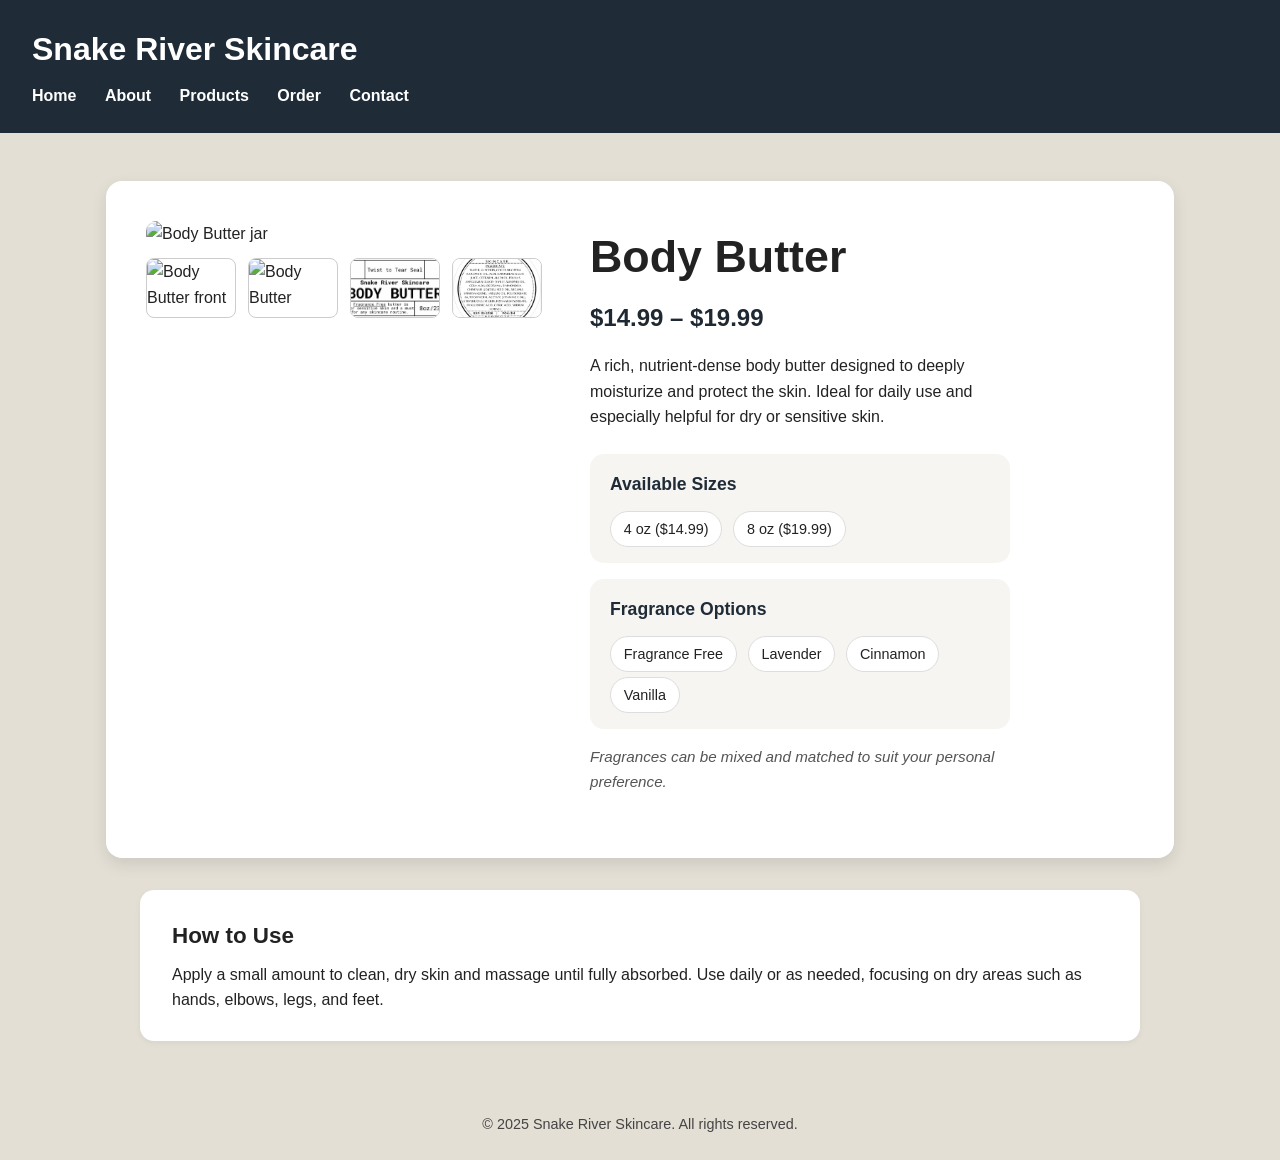
==== body-butter.html @ 14278e18 "Add files via upload" ====
<!DOCTYPE html>
<html lang="en">
<head>
    <meta charset="UTF-8">
    <title>Body Butter – Snake River Skincare</title>
    <link rel="stylesheet" href="stylesheet.css">
</head>

<body>
<header>
    <h1>Snake River Skincare</h1>
    <nav>
        <a href="index.html">Home</a>
        <a href="about.html">About</a>
        <a href="products.html">Products</a>
        <a href="order.html">Order</a>
        <a href="contact.html">Contact</a>
    </nav>
</header>

<main>

    <section class="hero-box">
        <div class="pro1hero">

            <div>
                <img src="1 Oz Lavender.png"
                     alt="Body Butter jar"
                     class="product-main-image"
                     id="mainProductImage">

                <div class="thumbnail-row">
                    <img src="1 Oz Lavender.png"
                         alt="Body Butter front"
                         onclick="changeImage(this.src)">

                    <img src="Fragrance Free.png"
                         alt="Body Butter fragrance free"
                         onclick="changeImage(this.src)">

                    <img src="Screen Shot 2025-07-30 at 8.13.31 AM.png"
                         alt="Body Butter texture"
                         onclick="changeImage(this.src)">

                    <img src="Screen Shot 2025-07-30 at 8.24.59 AM.png"
                         alt="Body Butter lifestyle"
                         onclick="changeImage(this.src)">
                </div>
            </div>

            <!-- RIGHT: PRODUCT INFO -->
            <div class="pro1title">
                <h2>Body Butter</h2>
                <p class="price">$14.99 – $19.99</p>

                <p class="pro1details">
                    A rich, nutrient-dense body butter designed to deeply
                    moisturize and protect the skin. Ideal for daily use
                    and especially helpful for dry or sensitive skin.
                </p>

                <div class="product-options">

                    <div class="option-box">
                        <h4>Available Sizes</h4>
                        <span>4 oz ($14.99)</span>
                        <span>8 oz ($19.99)</span>
                    </div>

                    <div class="option-box">
                        <h4>Fragrance Options</h4>
                        <span>Fragrance Free</span>
                        <span>Lavender</span>
                        <span>Cinnamon</span>
                        <span>Vanilla</span>
                    </div>

                    <p class="mix-note">
                        Fragrances can be mixed and matched to suit your personal preference.
                    </p>

                </div>
            </div>

        </div>
    </section>

    <section class="how-to-use">
        <h3>How to Use</h3>
        <p>
            Apply a small amount to clean, dry skin and massage until fully absorbed.
            Use daily or as needed, focusing on dry areas such as hands, elbows,
            legs, and feet.
        </p>
    </section>

</main>

<footer>
    <p>&copy; 2025 Snake River Skincare. All rights reserved.</p>
</footer>

<script>
function changeImage(src) {
    document.getElementById("mainProductImage").src = src;
}
</script>

</body>
</html>
---- stylesheet.css ----
* {
    margin: 0;
    padding: 0;
    box-sizing: border-box;
}

body {
    font-family: Arial, Helvetica, sans-serif;
    background-color: #e4dfd5;
    color: #222;
    line-height: 1.6;
}

main {
    max-width: 1100px;
    margin: 3rem auto;
    padding: 0 1rem;
}

header {
    background-color: #1f2c38;
    color: white;
    padding: 1.5rem 2rem;
}

header h1 {
    margin-bottom: 0.5rem;
}

nav a {
    color: white;
    text-decoration: none;
    margin-right: 1.5rem;
    font-weight: bold;
}

nav a:hover {
    text-decoration: underline;
}

.hero-wrapper {
    display: flex;
    align-items: center;
    justify-content: center;
    gap: 3rem;
    margin-bottom: 3rem;
}

.hero-logo-left-container {
    display: flex;
    align-items: center;
    justify-content: center;
}

.hero-logo-left {
    width: 220px;
    height: auto;
}

.hero-box {
    background-color: white;
    padding: 2.5rem;
    border-radius: 16px;
    box-shadow: 0 6px 16px rgba(0,0,0,0.1);
}

.hero {
    display: flex;
    align-items: center;
    gap: 2rem;
}

.bio {
    max-width: 420px;
}

.bio p {
    margin-bottom: 1rem;
}

.profile-pic-right {
    width: 180px;
    height: 230px;
    object-fit: cover;
    border-radius: 50% / 60%;
    border: 4px solid #adb9a1;
}


.products {
    background-color: white;
    padding: 2rem;
    border-radius: 12px;
    box-shadow: 0 4px 12px rgba(0,0,0,0.08);
}

.product {
    display: flex;
    gap: 1.5rem;
    margin-bottom: 2rem;
    align-items: center;
}

.product img {
    width: 120px;
    border-radius: 8px;
}

.product-link {
    text-decoration: none;
    color: inherit;
    display: block;
}

.product-link:hover .product {
    transform: scale(1.02);
    transition: transform 0.2s ease;
}


.pro1hero {
    display: flex;
    gap: 3rem;
    align-items: flex-start;
}


.product-main-image {
    width: 300px;
    border-radius: 10px;
    object-fit: cover;
}


.thumbnail-row {
    display: flex;
    gap: 0.75rem;
    margin-top: 0.75rem;
}

.thumbnail-row img {
    width: 90px;
    height: 60px;
    object-fit: cover;
    border-radius: 8px;
    border: 1px solid #ccc;
    cursor: pointer;
}


.pro1title {
    max-width: 420px;
}

.pro1title h2 {
    font-size: 2.8rem;
    margin-bottom: 0.4rem;
    font-weight: bold;
}

.price {
    font-size: 1.5rem;
    font-weight: bold;
    color: #1f2933;
    margin-bottom: 1rem;
}

.pro1details {
    margin-bottom: 1.5rem;
    font-size: 1rem;
    line-height: 1.6;
}


.product-options {
    margin: 1.5rem 0;
}

.option-box {
    background-color: #f7f5f1;
    padding: 1rem 1.25rem;
    border-radius: 14px;
    margin-bottom: 1rem;
}

.option-box h4 {
    margin-bottom: 0.5rem;
    font-size: 1.1rem;
    color: #1f2c38;
}

.option-box span {
    display: inline-block;
    background-color: white;
    padding: 0.35rem 0.8rem;
    margin: 0.3rem 0.4rem 0 0;
    border-radius: 999px;
    font-size: 0.9rem;
    border: 1px solid #ddd;
}

.mix-note {
    font-size: 0.95rem;
    color: #555;
    font-style: italic;
    margin-top: 0.5rem;
}


.how-to-use {
    max-width: 1000px;
    margin: 2rem auto;
    background-color: white;
    padding: 1.75rem 2rem;
    border-radius: 14px;
    box-shadow: 0 2px 6px rgba(0,0,0,0.05);
}

.how-to-use h3 {
    font-size: 1.4rem;
    margin-bottom: 0.5rem;
}

.how-to-use p {
    font-size: 1rem;
    line-height: 1.6;
}

footer {
    text-align: center;
    padding: 1.5rem;
    margin-top: 3rem;
    font-size: 0.9rem;
    color: #444;
}
.order-button {
    display: inline-block;
    margin-top: 1.5rem;
    padding: 0.75rem 1.75rem;
    background-color: #1f2c38;
    color: white;
    text-decoration: none;
    border-radius: 999px;
    font-weight: bold;
}

.order-button:hover {
    opacity: 0.9;
}
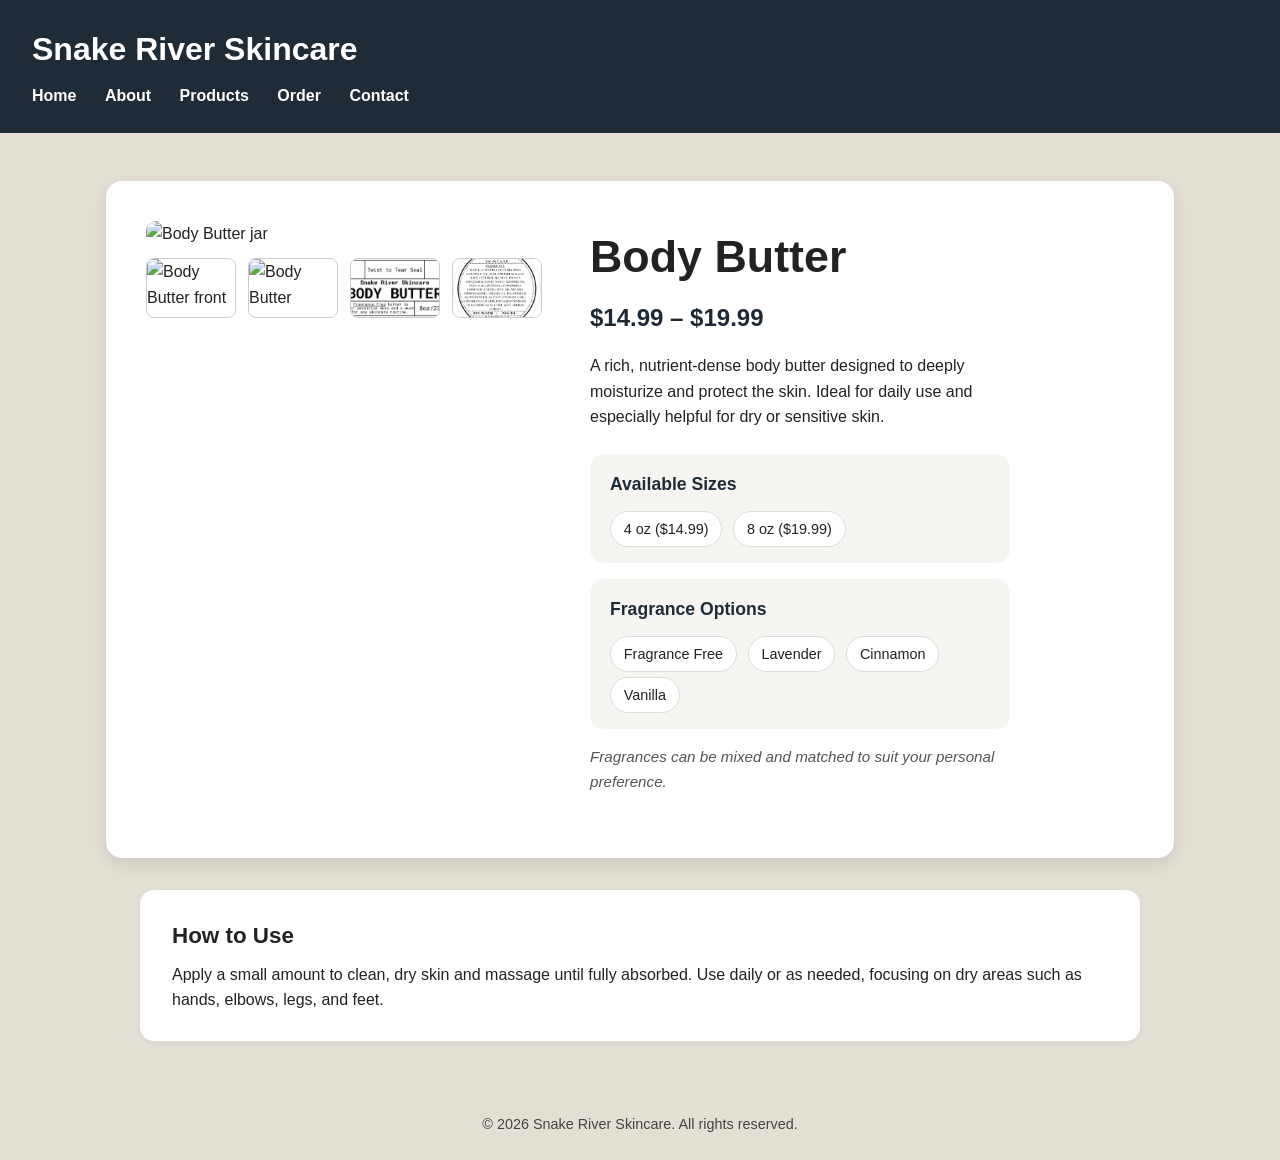
==== commit 08ec77f2: "Update body-butter.html" ====
--- a/body-butter.html
+++ b/body-butter.html
@@ -97,7 +97,7 @@
 </main>
 
 <footer>
-    <p>&copy; 2025 Snake River Skincare. All rights reserved.</p>
+    <p>&copy; 2026 Snake River Skincare. All rights reserved.</p>
 </footer>
 
 <script>
--- a/stylesheet.css
+++ b/stylesheet.css
@@ -248,4 +248,124 @@
 .order-button:hover {
     opacity: 0.9;
 }
-
+.order-container {
+    max-width: 1100px;
+    margin: 2rem auto;
+}
+
+.order-card {
+    background-color: white;
+    padding: 2rem;
+    border-radius: 14px;
+    box-shadow: 0 4px 12px rgba(0,0,0,0.08);
+}
+
+.order-title {
+    font-size: 2rem;
+    margin-bottom: 1.5rem;
+    color: #1f2c38;
+}
+
+/* Table */
+.order-table {
+    width: 100%;
+    border-collapse: collapse;
+}
+
+.order-table thead {
+    background-color: #f7f5f1;
+}
+
+.order-table th {
+    padding: 0.9rem;
+    font-size: 0.85rem;
+    text-transform: uppercase;
+    letter-spacing: 0.05em;
+    color: #555;
+}
+
+.order-table td {
+    padding: 0.9rem;
+    border-bottom: 1px solid #eee;
+}
+
+/* Inputs */
+.order-table select,
+.order-table input[type="number"] {
+    width: 100%;
+    padding: 0.4rem 0.5rem;
+    border-radius: 8px;
+    border: 1px solid #ddd;
+    background-color: #fafafa;
+    font-size: 0.9rem;
+}
+
+.order-table select:focus,
+.order-table input:focus {
+    outline: none;
+    border-color: #adb9a1;
+    background-color: white;
+}
+
+/* Subtotals */
+.subtotal {
+    font-weight: bold;
+    color: #1f2933;
+}
+
+/* Total */
+.order-total {
+    text-align: right;
+    margin-top: 1.5rem;
+    font-size: 1.4rem;
+    font-weight: bold;
+}
+
+/* Venmo section */
+.venmo-section {
+    margin-top: 2.5rem;
+    background-color: #f7f5f1;
+    padding: 1.5rem;
+    border-radius: 14px;
+    text-align: center;
+}
+
+.venmo-section h3 {
+    margin-bottom: 0.5rem;
+    color: #1f2c38;
+}
+
+.venmo-section p {
+    font-size: 0.95rem;
+    color: #555;
+}
+
+.venmo-section img {
+    margin-top: 1rem;
+    width: 180px;
+    border-radius: 10px;
+}
+
+/* Optional: row hover (subtle premium feel) */
+.order-table tbody tr:hover {
+    background-color: #faf8f4;
+}
+
+/* Mobile */
+@media (max-width: 768px) {
+    .order-table th,
+    .order-table td {
+        padding: 0.6rem;
+        font-size: 0.85rem;
+    }
+
+    .order-title {
+        font-size: 1.6rem;
+    }
+}
+/* Hide everything except receipt when printing main page */
+@media print {
+    header, nav, .venmo-section, .order-button {
+        display: none;
+    }
+}
